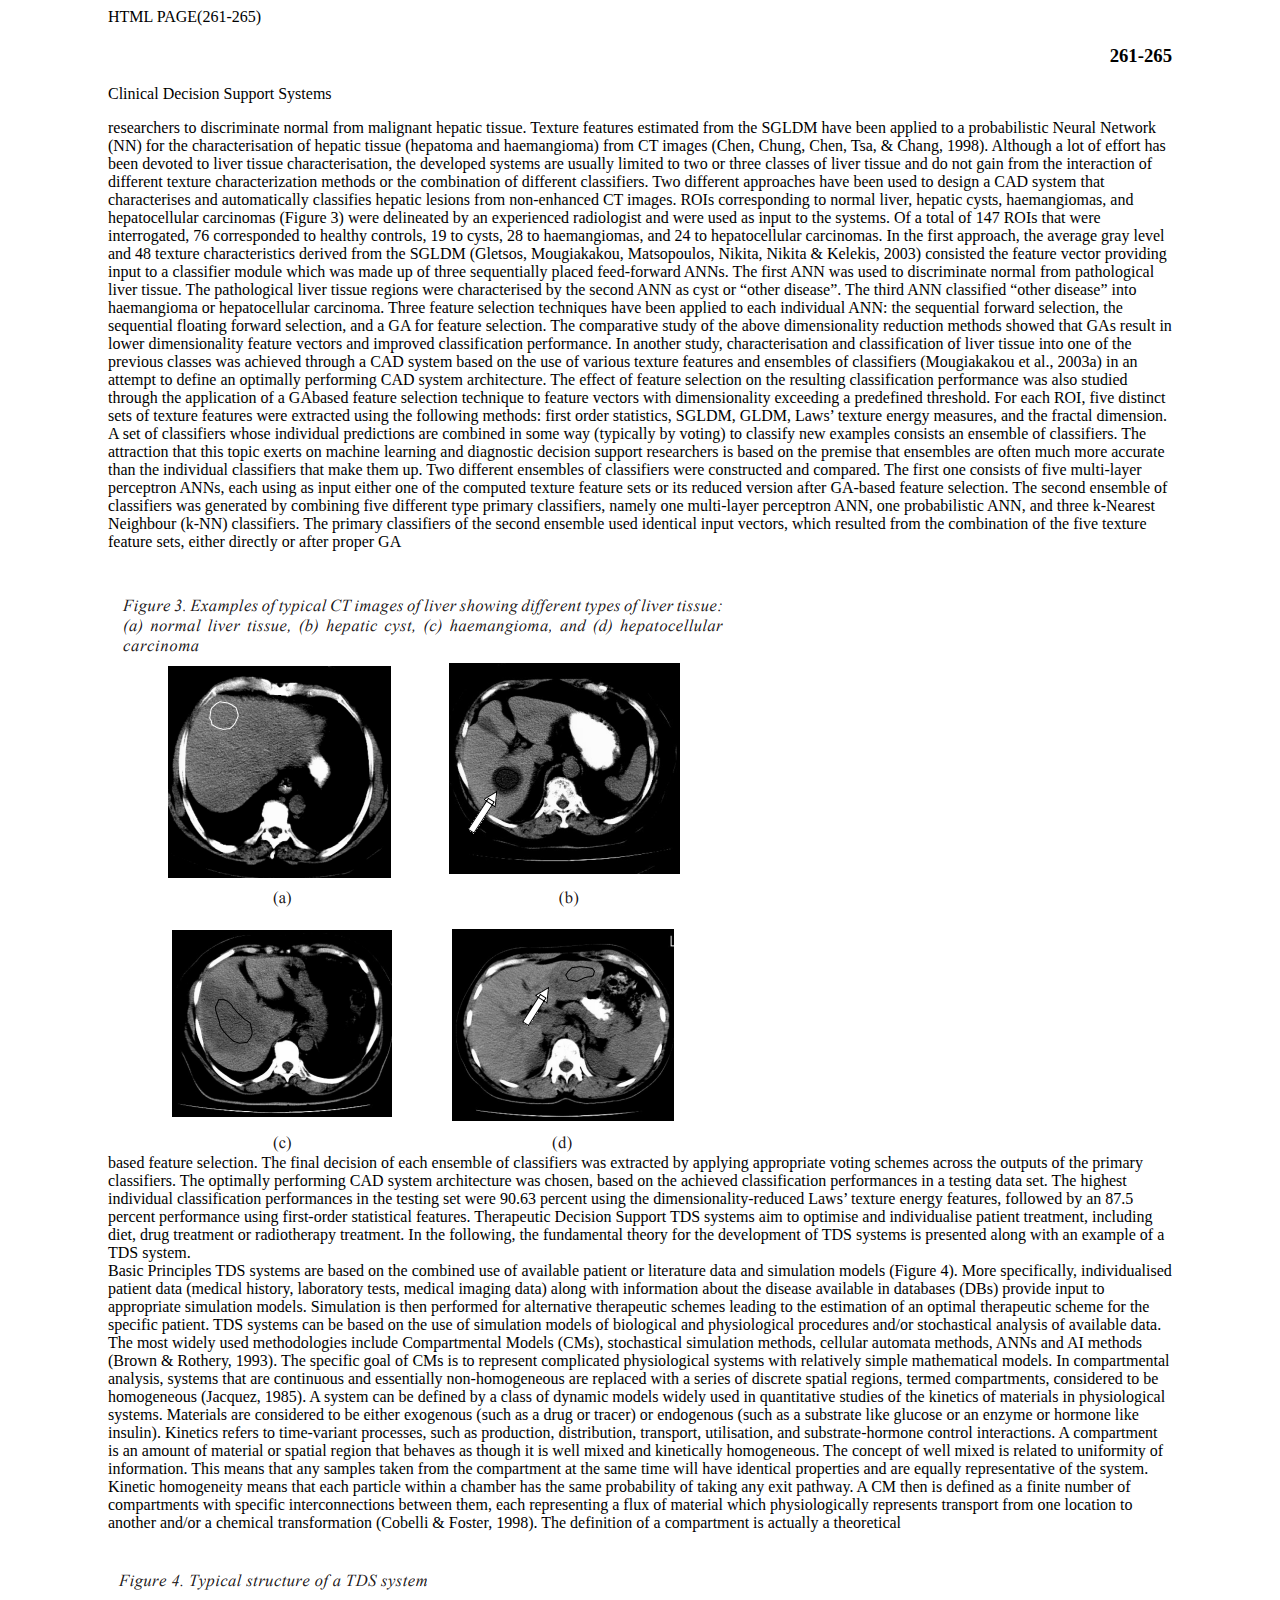
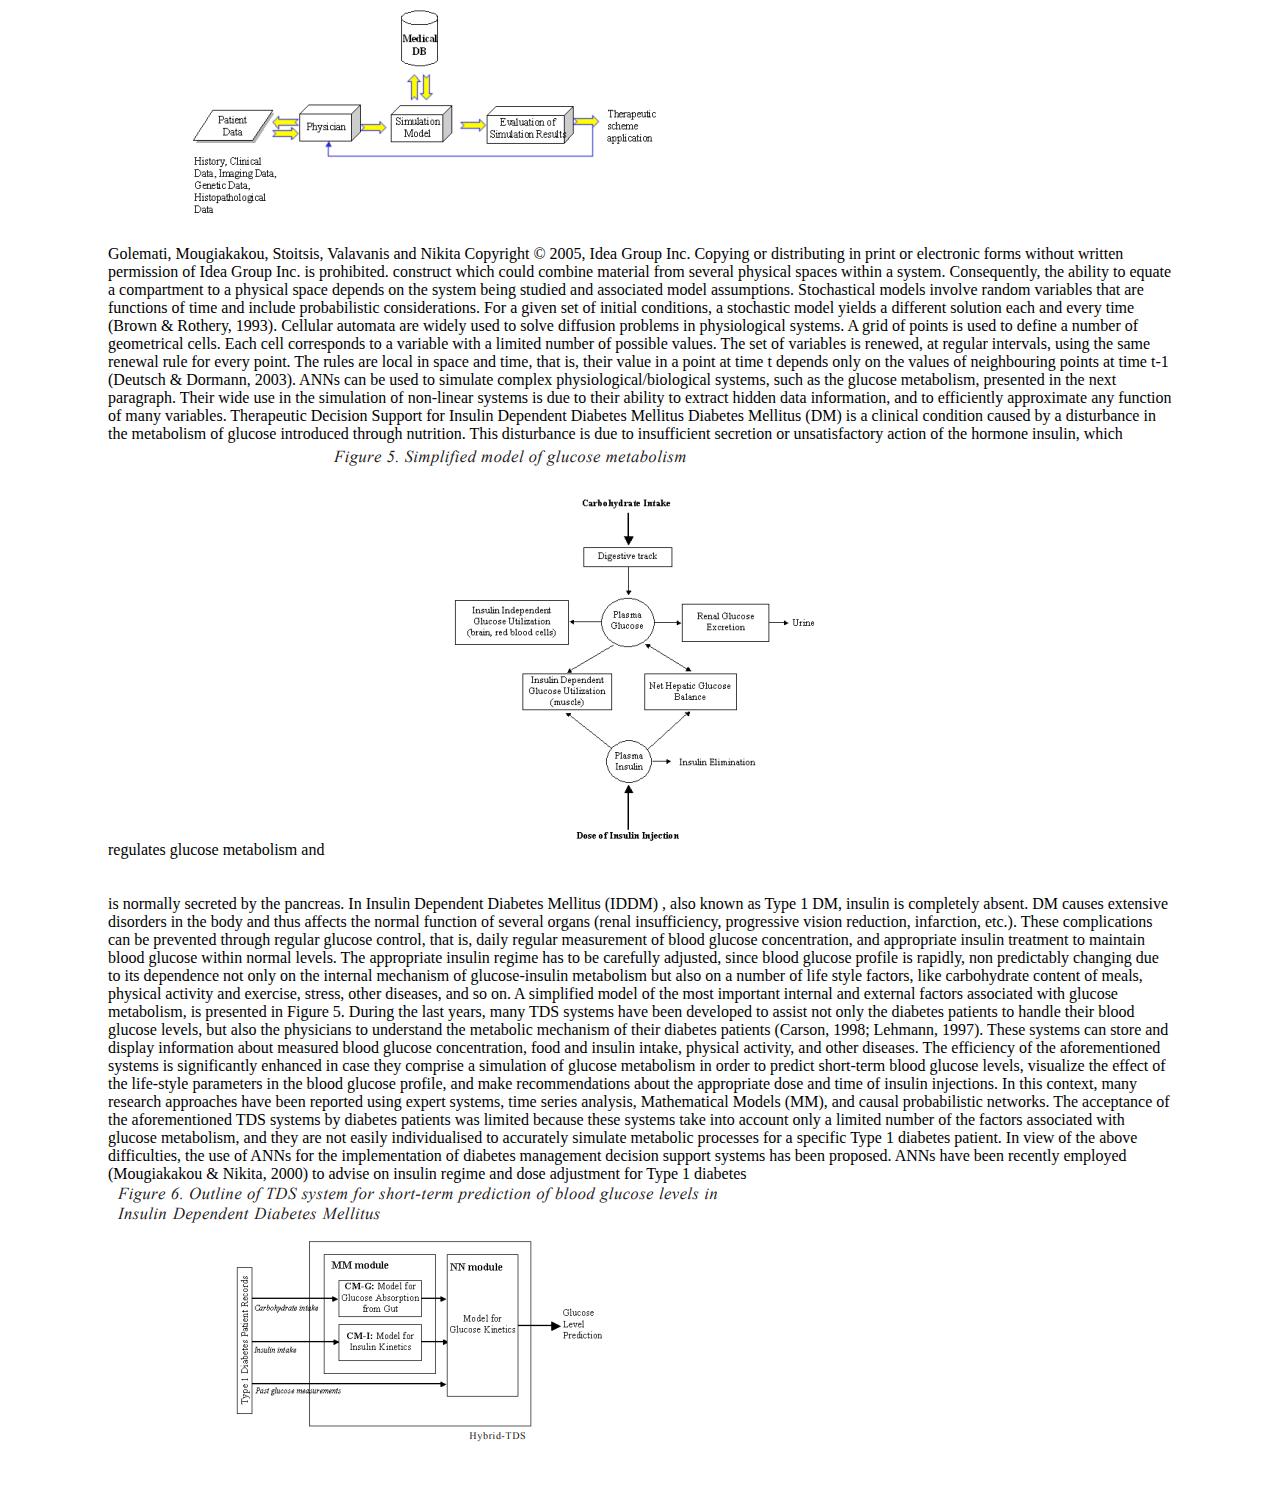
==== jan18/index.html @ 752c8277 "jan 18th task" ====
<html>
    <head>
        <link rel="stylesheet" href="style.css"
    <title>HTML PAGE(261-265)</title>
      <h3 id="heading">261-265</h3>
      <body>
          <p>Clinical Decision Support Systems</p>
          <div class="textint">researchers to discriminate normal from malignant hepatic tissue. Texture features
estimated from the SGLDM have been applied to a probabilistic Neural Network (NN) for
the characterisation of hepatic tissue (hepatoma and haemangioma) from CT images
(Chen, Chung, Chen, Tsa, & Chang, 1998). Although a lot of effort has been devoted to
liver tissue characterisation, the developed systems are usually limited to two or three
classes of liver tissue and do not gain from the interaction of different texture characterization methods or the combination of different classifiers.
Two different approaches have been used to design a CAD system that characterises and
automatically classifies hepatic lesions from non-enhanced CT images. ROIs corresponding to normal liver, hepatic cysts, haemangiomas, and hepatocellular carcinomas
(Figure 3) were delineated by an experienced radiologist and were used as input to the
systems. Of a total of 147 ROIs that were interrogated, 76 corresponded to healthy
controls, 19 to cysts, 28 to haemangiomas, and 24 to hepatocellular carcinomas.
In the first approach, the average gray level and 48 texture characteristics derived from
the SGLDM (Gletsos, Mougiakakou, Matsopoulos, Nikita, Nikita & Kelekis, 2003)
consisted the feature vector providing input to a classifier module which was made up
of three sequentially placed feed-forward ANNs. The first ANN was used to discriminate
normal from pathological liver tissue. The pathological liver tissue regions were
characterised by the second ANN as cyst or “other disease”. The third ANN classified
“other disease” into haemangioma or hepatocellular carcinoma. Three feature selection
techniques have been applied to each individual ANN: the sequential forward selection,
the sequential floating forward selection, and a GA for feature selection. The comparative
study of the above dimensionality reduction methods showed that GAs result in lower
dimensionality feature vectors and improved classification performance.
In another study, characterisation and classification of liver tissue into one of the
previous classes was achieved through a CAD system based on the use of various texture
features and ensembles of classifiers (Mougiakakou et al., 2003a) in an attempt to define
an optimally performing CAD system architecture. The effect of feature selection on the
resulting classification performance was also studied through the application of a GAbased feature selection technique to feature vectors with dimensionality exceeding a
predefined threshold. For each ROI, five distinct sets of texture features were extracted
using the following methods: first order statistics, SGLDM, GLDM, Laws’ texture energy
measures, and the fractal dimension. A set of classifiers whose individual predictions are
combined in some way (typically by voting) to classify new examples consists an
ensemble of classifiers.
The attraction that this topic exerts on machine learning and diagnostic decision support
researchers is based on the premise that ensembles are often much more accurate than
the individual classifiers that make them up. Two different ensembles of classifiers were
constructed and compared. The first one consists of five multi-layer perceptron ANNs,
each using as input either one of the computed texture feature sets or its reduced version
after GA-based feature selection. The second ensemble of classifiers was generated by
combining five different type primary classifiers, namely one multi-layer perceptron
ANN, one probabilistic ANN, and three k-Nearest Neighbour (k-NN) classifiers. The
primary classifiers of the second ensemble used identical input vectors, which resulted
from the combination of the five texture feature sets, either directly or after proper GA
          </div><br><br>
          <img src="img%201.png">
          <div class="textint">based feature selection. The final decision of each ensemble of classifiers was extracted
by applying appropriate voting schemes across the outputs of the primary classifiers.
The optimally performing CAD system architecture was chosen, based on the achieved
classification performances in a testing data set. The highest individual classification
performances in the testing set were 90.63 percent using the dimensionality-reduced
Laws’ texture energy features, followed by an 87.5 percent performance using first-order
statistical features.
Therapeutic Decision Support
TDS systems aim to optimise and individualise patient treatment, including diet, drug
treatment or radiotherapy treatment. In the following, the fundamental theory for the
development of TDS systems is presented along with an example of a TDS system.
</div>
          <div class="textint">Basic Principles
TDS systems are based on the combined use of available patient or literature data and
simulation models (Figure 4). More specifically, individualised patient data (medical
history, laboratory tests, medical imaging data) along with information about the disease
available in databases (DBs) provide input to appropriate simulation models. Simulation
is then performed for alternative therapeutic schemes leading to the estimation of an
optimal therapeutic scheme for the specific patient.
TDS systems can be based on the use of simulation models of biological and physiological procedures and/or stochastical analysis of available data. The most widely used
methodologies include Compartmental Models (CMs), stochastical simulation methods,
cellular automata methods, ANNs and AI methods (Brown & Rothery, 1993).
The specific goal of CMs is to represent complicated physiological systems with
relatively simple mathematical models. In compartmental analysis, systems that are
continuous and essentially non-homogeneous are replaced with a series of discrete
spatial regions, termed compartments, considered to be homogeneous (Jacquez, 1985).
A system can be defined by a class of dynamic models widely used in quantitative studies
of the kinetics of materials in physiological systems. Materials are considered to be either
exogenous (such as a drug or tracer) or endogenous (such as a substrate like glucose
or an enzyme or hormone like insulin). Kinetics refers to time-variant processes, such as
production, distribution, transport, utilisation, and substrate-hormone control interactions.
A compartment is an amount of material or spatial region that behaves as though it is well
mixed and kinetically homogeneous. The concept of well mixed is related to uniformity
of information. This means that any samples taken from the compartment at the same time
will have identical properties and are equally representative of the system. Kinetic
homogeneity means that each particle within a chamber has the same probability of taking
any exit pathway. A CM then is defined as a finite number of compartments with specific
interconnections between them, each representing a flux of material which physiologically represents transport from one location to another and/or a chemical transformation
(Cobelli & Foster, 1998). The definition of a compartment is actually a theoretical
          </div><br><br>
          <img src="img%202.png">
          <div class="textint">Golemati, Mougiakakou, Stoitsis, Valavanis and Nikita
Copyright © 2005, Idea Group Inc. Copying or distributing in print or electronic forms without written
permission of Idea Group Inc. is prohibited.
construct which could combine material from several physical spaces within a system.
Consequently, the ability to equate a compartment to a physical space depends on the
system being studied and associated model assumptions.
Stochastical models involve random variables that are functions of time and include
probabilistic considerations. For a given set of initial conditions, a stochastic model
yields a different solution each and every time (Brown & Rothery, 1993).
Cellular automata are widely used to solve diffusion problems in physiological systems.
A grid of points is used to define a number of geometrical cells. Each cell corresponds
to a variable with a limited number of possible values. The set of variables is renewed,
at regular intervals, using the same renewal rule for every point. The rules are local in
space and time, that is, their value in a point at time t depends only on the values of
neighbouring points at time t-1 (Deutsch & Dormann, 2003).
ANNs can be used to simulate complex physiological/biological systems, such as the
glucose metabolism, presented in the next paragraph. Their wide use in the simulation
of non-linear systems is due to their ability to extract hidden data information, and to
efficiently approximate any function of many variables.
Therapeutic Decision Support for Insulin Dependent
Diabetes Mellitus
Diabetes Mellitus (DM) is a clinical condition caused by a disturbance in the metabolism
of glucose introduced through nutrition. This disturbance is due to insufficient secretion
or unsatisfactory action of the hormone insulin, which regulates glucose metabolism and
              <img src="img3.png">
          </div><br><br>
          <div class="textint">is normally secreted by the pancreas. In Insulin Dependent Diabetes Mellitus (IDDM)
, also known as Type 1 DM, insulin is completely absent. DM causes extensive disorders
in the body and thus affects the normal function of several organs (renal insufficiency,
progressive vision reduction, infarction, etc.). These complications can be prevented
through regular glucose control, that is, daily regular measurement of blood glucose
concentration, and appropriate insulin treatment to maintain blood glucose within normal
levels. The appropriate insulin regime has to be carefully adjusted, since blood glucose
profile is rapidly, non predictably changing due to its dependence not only on the internal
mechanism of glucose-insulin metabolism but also on a number of life style factors, like
carbohydrate content of meals, physical activity and exercise, stress, other diseases, and
so on. A simplified model of the most important internal and external factors associated
with glucose metabolism, is presented in Figure 5.
During the last years, many TDS systems have been developed to assist not only the
diabetes patients to handle their blood glucose levels, but also the physicians to
understand the metabolic mechanism of their diabetes patients (Carson, 1998; Lehmann,
1997). These systems can store and display information about measured blood glucose
concentration, food and insulin intake, physical activity, and other diseases. The
efficiency of the aforementioned systems is significantly enhanced in case they comprise
a simulation of glucose metabolism in order to predict short-term blood glucose levels,
visualize the effect of the life-style parameters in the blood glucose profile, and make
recommendations about the appropriate dose and time of insulin injections. In this
context, many research approaches have been reported using expert systems, time series
analysis, Mathematical Models (MM), and causal probabilistic networks.
The acceptance of the aforementioned TDS systems by diabetes patients was limited
because these systems take into account only a limited number of the factors associated
with glucose metabolism, and they are not easily individualised to accurately simulate
metabolic processes for a specific Type 1 diabetes patient. In view of the above
difficulties, the use of ANNs for the implementation of diabetes management decision
support systems has been proposed. ANNs have been recently employed (Mougiakakou
& Nikita, 2000) to advise on insulin regime and dose adjustment for Type 1 diabetes
              <img src="img4.png">
          </div><br><br>
---- jan18/style.css ----
h3#heading{
    text-align: right !important;
}
body{
    padding-left: 100px;
    padding-right: 100px;
}
div{
    text-indent: 50px;
}
.textint{
    text-indent: inherit;
}
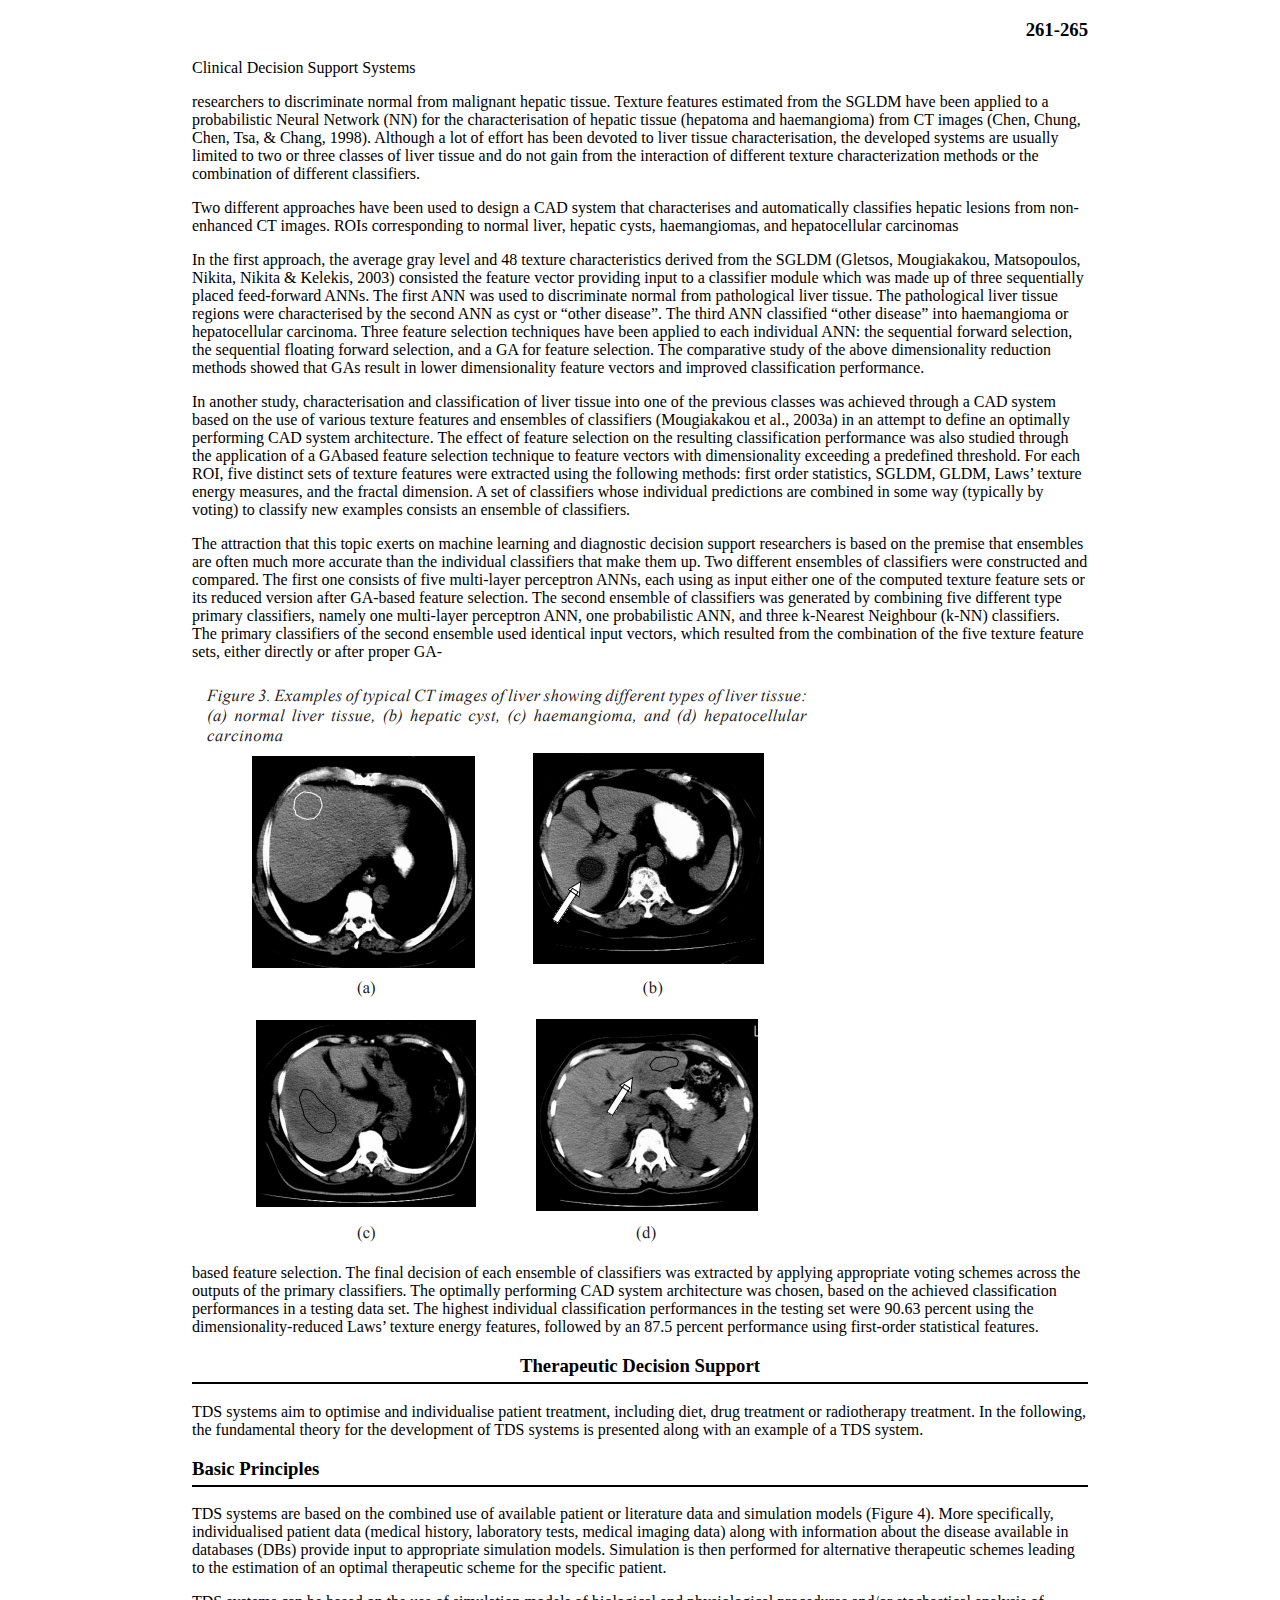
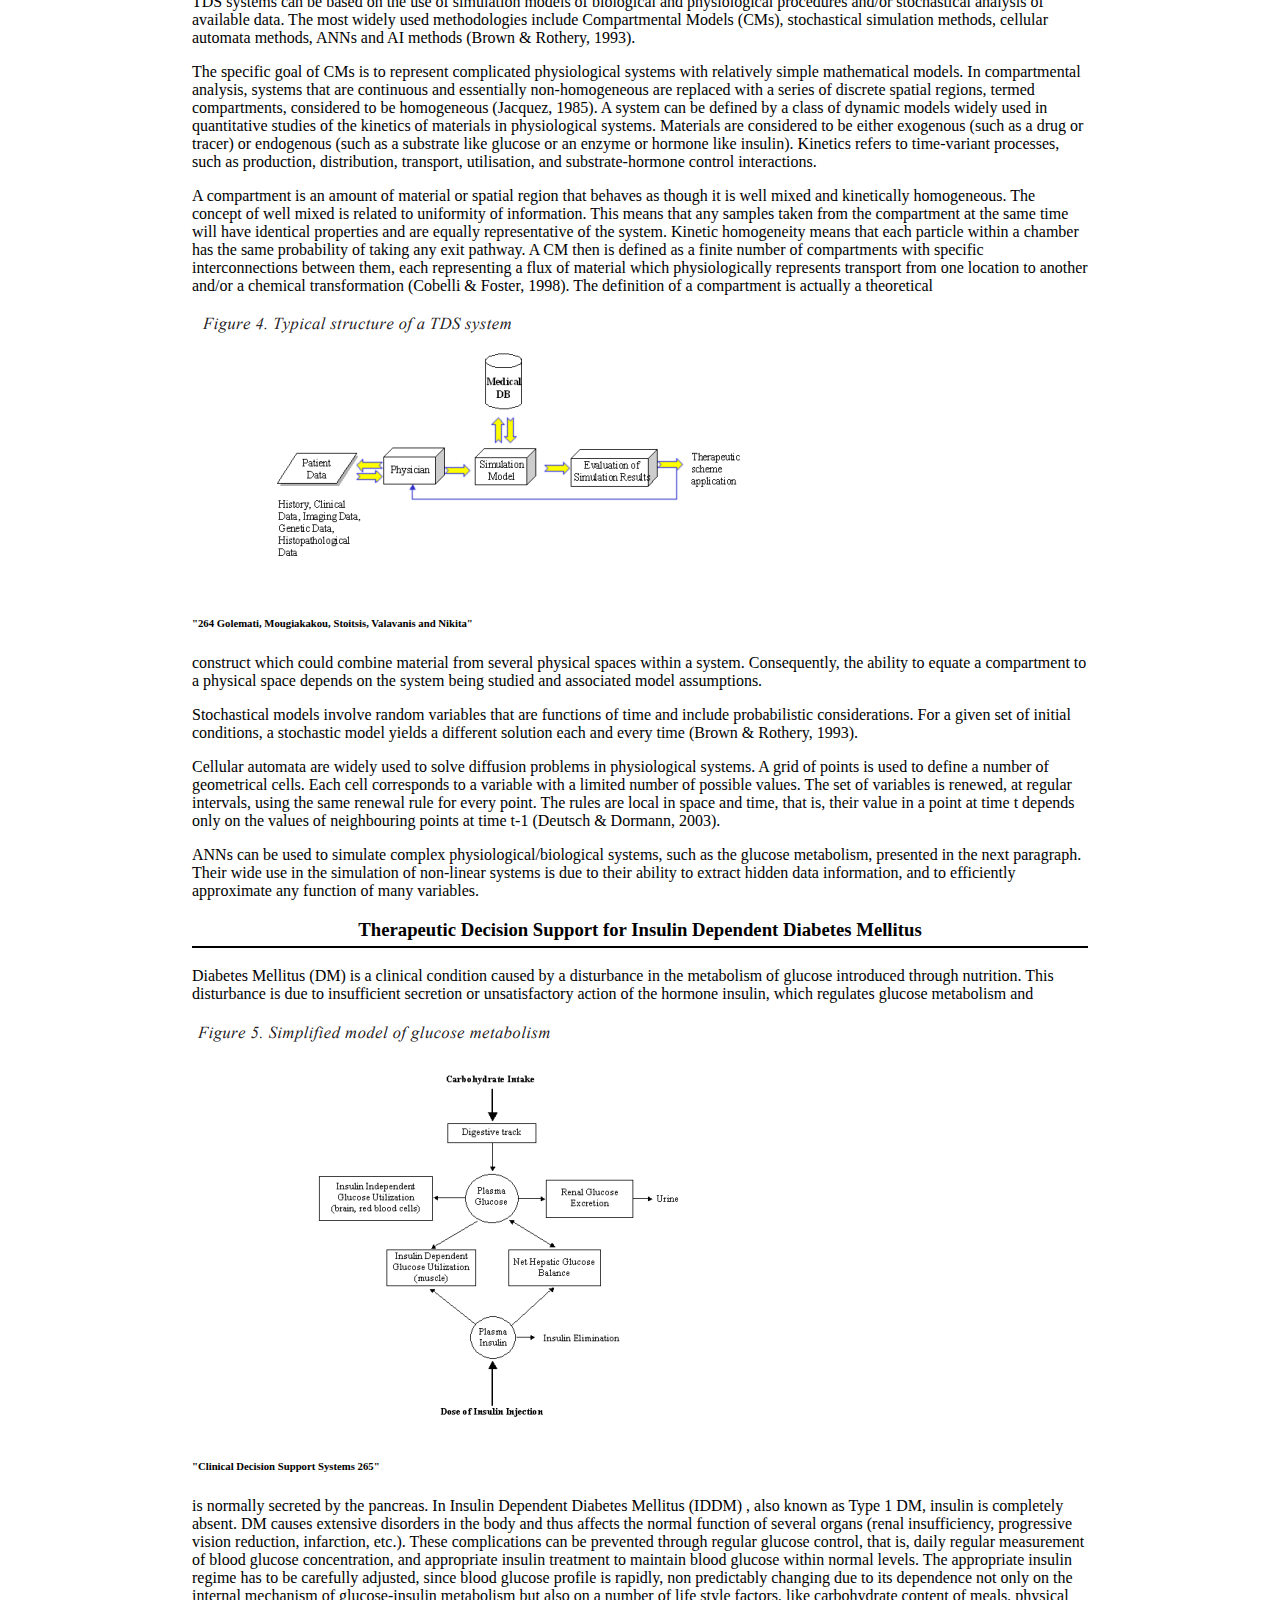
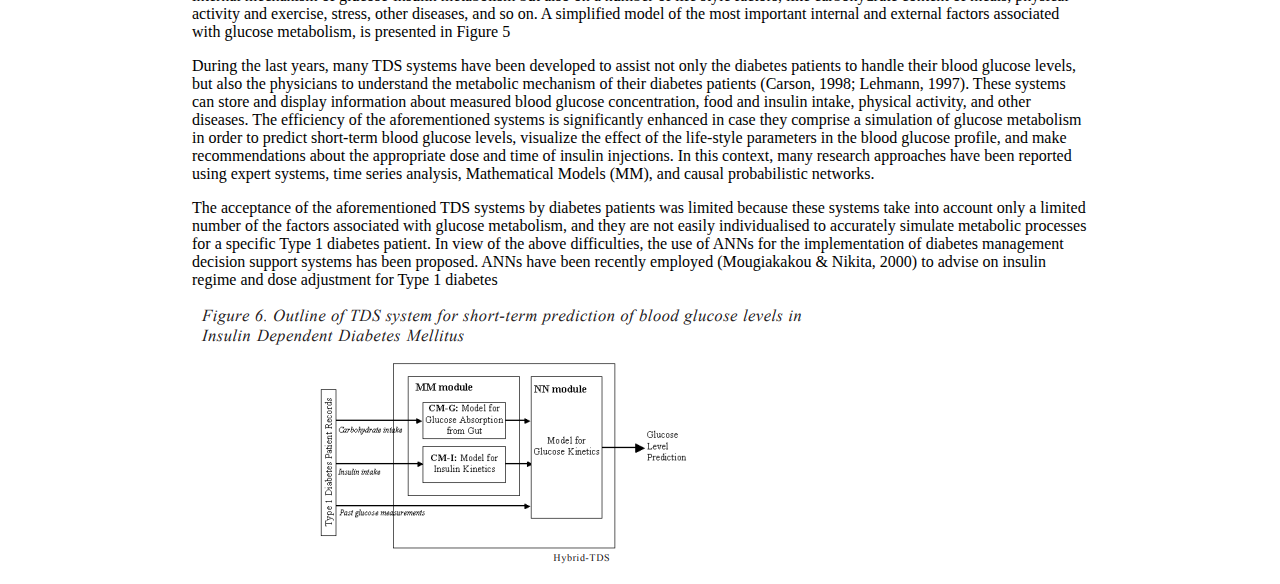
==== commit f27d3d7c: "updated index" ====
--- a/jan18/index.html
+++ b/jan18/index.html
@@ -1,22 +1,28 @@
+<!DOCTYPE html>
 <html>
     <head>
-        <link rel="stylesheet" href="style.css"
+        <link rel="stylesheet" href="style.css" />  
     <title>HTML PAGE(261-265)</title>
-      <h3 id="heading">261-265</h3>
-      <body>
-          <p>Clinical Decision Support Systems</p>
-          <div class="textint">researchers to discriminate normal from malignant hepatic tissue. Texture features
+        <style>
+            body{
+                width:70%;
+                margin:auto;
+            }
+        </style>
+</head>
+    <body>
+        <h3 id="heading">261-265</h3>
+        <p>Clinical Decision Support Systems</p>
+        <p>researchers to discriminate normal from malignant hepatic tissue. Texture features
 estimated from the SGLDM have been applied to a probabilistic Neural Network (NN) for
 the characterisation of hepatic tissue (hepatoma and haemangioma) from CT images
 (Chen, Chung, Chen, Tsa, & Chang, 1998). Although a lot of effort has been devoted to
 liver tissue characterisation, the developed systems are usually limited to two or three
-classes of liver tissue and do not gain from the interaction of different texture characterization methods or the combination of different classifiers.
-Two different approaches have been used to design a CAD system that characterises and
-automatically classifies hepatic lesions from non-enhanced CT images. ROIs corresponding to normal liver, hepatic cysts, haemangiomas, and hepatocellular carcinomas
-(Figure 3) were delineated by an experienced radiologist and were used as input to the
-systems. Of a total of 147 ROIs that were interrogated, 76 corresponded to healthy
-controls, 19 to cysts, 28 to haemangiomas, and 24 to hepatocellular carcinomas.
-In the first approach, the average gray level and 48 texture characteristics derived from
+classes of liver tissue and do not gain from the interaction of different texture characterization methods or the combination of different classifiers.</p>
+                <p>Two different approaches have been used to design a CAD system that characterises and
+automatically classifies hepatic lesions from non-enhanced CT images. ROIs corresponding to normal liver, hepatic cysts, haemangiomas, and hepatocellular carcinomas</p>
+
+                <p>In the first approach, the average gray level and 48 texture characteristics derived from
 the SGLDM (Gletsos, Mougiakakou, Matsopoulos, Nikita, Nikita & Kelekis, 2003)
 consisted the feature vector providing input to a classifier module which was made up
 of three sequentially placed feed-forward ANNs. The first ANN was used to discriminate
@@ -26,8 +32,9 @@
 techniques have been applied to each individual ANN: the sequential forward selection,
 the sequential floating forward selection, and a GA for feature selection. The comparative
 study of the above dimensionality reduction methods showed that GAs result in lower
-dimensionality feature vectors and improved classification performance.
-In another study, characterisation and classification of liver tissue into one of the
+dimensionality feature vectors and improved classification performance.</p>
+
+        <p>In another study, characterisation and classification of liver tissue into one of the
 previous classes was achieved through a CAD system based on the use of various texture
 features and ensembles of classifiers (Mougiakakou et al., 2003a) in an attempt to define
 an optimally performing CAD system architecture. The effect of feature selection on the
@@ -36,8 +43,8 @@
 using the following methods: first order statistics, SGLDM, GLDM, Laws’ texture energy
 measures, and the fractal dimension. A set of classifiers whose individual predictions are
 combined in some way (typically by voting) to classify new examples consists an
-ensemble of classifiers.
-The attraction that this topic exerts on machine learning and diagnostic decision support
+ensemble of classifiers.</p>
+           <p>The attraction that this topic exerts on machine learning and diagnostic decision support
 researchers is based on the premise that ensembles are often much more accurate than
 the individual classifiers that make them up. Two different ensembles of classifiers were
 constructed and compared. The first one consists of five multi-layer perceptron ANNs,
@@ -46,32 +53,32 @@
 combining five different type primary classifiers, namely one multi-layer perceptron
 ANN, one probabilistic ANN, and three k-Nearest Neighbour (k-NN) classifiers. The
 primary classifiers of the second ensemble used identical input vectors, which resulted
-from the combination of the five texture feature sets, either directly or after proper GA
-          </div><br><br>
-          <img src="img%201.png">
-          <div class="textint">based feature selection. The final decision of each ensemble of classifiers was extracted
+from the combination of the five texture feature sets, either directly or after proper GA-</p>
+          <img src="img%201.png" />
+          <p>based feature selection. The final decision of each ensemble of classifiers was extracted
 by applying appropriate voting schemes across the outputs of the primary classifiers.
 The optimally performing CAD system architecture was chosen, based on the achieved
 classification performances in a testing data set. The highest individual classification
 performances in the testing set were 90.63 percent using the dimensionality-reduced
 Laws’ texture energy features, followed by an 87.5 percent performance using first-order
-statistical features.
-Therapeutic Decision Support
-TDS systems aim to optimise and individualise patient treatment, including diet, drug
+statistical features.</p>
+        <h3 style='text-align: center;padding-bottom: 5px;border-bottom: 2px solid black'>Therapeutic Decision Support</h3>
+        <p>TDS systems aim to optimise and individualise patient treatment, including diet, drug
 treatment or radiotherapy treatment. In the following, the fundamental theory for the
 development of TDS systems is presented along with an example of a TDS system.
-</div>
-          <div class="textint">Basic Principles
-TDS systems are based on the combined use of available patient or literature data and
+</p>
+        <h3 style='padding-bottom: 5px;border-bottom: 2px solid black'>Basic Principles</h3>
+        <p>TDS systems are based on the combined use of available patient or literature data and
 simulation models (Figure 4). More specifically, individualised patient data (medical
 history, laboratory tests, medical imaging data) along with information about the disease
 available in databases (DBs) provide input to appropriate simulation models. Simulation
 is then performed for alternative therapeutic schemes leading to the estimation of an
-optimal therapeutic scheme for the specific patient.
-TDS systems can be based on the use of simulation models of biological and physiological procedures and/or stochastical analysis of available data. The most widely used
+optimal therapeutic scheme for the specific patient.</p>
+        <p>TDS systems can be based on the use of simulation models of biological and physiological procedures and/or stochastical analysis of available data. The most widely used
 methodologies include Compartmental Models (CMs), stochastical simulation methods,
 cellular automata methods, ANNs and AI methods (Brown & Rothery, 1993).
-The specific goal of CMs is to represent complicated physiological systems with
+</p>
+        <p>The specific goal of CMs is to represent complicated physiological systems with
 relatively simple mathematical models. In compartmental analysis, systems that are
 continuous and essentially non-homogeneous are replaced with a series of discrete
 spatial regions, termed compartments, considered to be homogeneous (Jacquez, 1985).
@@ -79,8 +86,8 @@
 of the kinetics of materials in physiological systems. Materials are considered to be either
 exogenous (such as a drug or tracer) or endogenous (such as a substrate like glucose
 or an enzyme or hormone like insulin). Kinetics refers to time-variant processes, such as
-production, distribution, transport, utilisation, and substrate-hormone control interactions.
-A compartment is an amount of material or spatial region that behaves as though it is well
+production, distribution, transport, utilisation, and substrate-hormone control interactions.</p>
+        <p>A compartment is an amount of material or spatial region that behaves as though it is well
 mixed and kinetically homogeneous. The concept of well mixed is related to uniformity
 of information. This means that any samples taken from the compartment at the same time
 will have identical properties and are equally representative of the system. Kinetic
@@ -88,35 +95,33 @@
 any exit pathway. A CM then is defined as a finite number of compartments with specific
 interconnections between them, each representing a flux of material which physiologically represents transport from one location to another and/or a chemical transformation
 (Cobelli & Foster, 1998). The definition of a compartment is actually a theoretical
-          </div><br><br>
-          <img src="img%202.png">
-          <div class="textint">Golemati, Mougiakakou, Stoitsis, Valavanis and Nikita
-Copyright © 2005, Idea Group Inc. Copying or distributing in print or electronic forms without written
-permission of Idea Group Inc. is prohibited.
-construct which could combine material from several physical spaces within a system.
+</p>
+         <img src="img%202.png" />
+          <h6>"264 Golemati, Mougiakakou, Stoitsis, Valavanis and Nikita"</h6>
+        <p>construct which could combine material from several physical spaces within a system.
 Consequently, the ability to equate a compartment to a physical space depends on the
-system being studied and associated model assumptions.
-Stochastical models involve random variables that are functions of time and include
+system being studied and associated model assumptions.</p>
+        <p>Stochastical models involve random variables that are functions of time and include
 probabilistic considerations. For a given set of initial conditions, a stochastic model
-yields a different solution each and every time (Brown & Rothery, 1993).
-Cellular automata are widely used to solve diffusion problems in physiological systems.
+yields a different solution each and every time (Brown & Rothery, 1993).</p>
+        <p>Cellular automata are widely used to solve diffusion problems in physiological systems.
 A grid of points is used to define a number of geometrical cells. Each cell corresponds
 to a variable with a limited number of possible values. The set of variables is renewed,
 at regular intervals, using the same renewal rule for every point. The rules are local in
 space and time, that is, their value in a point at time t depends only on the values of
-neighbouring points at time t-1 (Deutsch & Dormann, 2003).
-ANNs can be used to simulate complex physiological/biological systems, such as the
+neighbouring points at time t-1 (Deutsch & Dormann, 2003).</p>
+        <p>ANNs can be used to simulate complex physiological/biological systems, such as the
 glucose metabolism, presented in the next paragraph. Their wide use in the simulation
 of non-linear systems is due to their ability to extract hidden data information, and to
-efficiently approximate any function of many variables.
-Therapeutic Decision Support for Insulin Dependent
-Diabetes Mellitus
-Diabetes Mellitus (DM) is a clinical condition caused by a disturbance in the metabolism
+efficiently approximate any function of many variables.</p>
+        <h3 style='text-align: center;padding-bottom: 5px;border-bottom: 2px solid black'>Therapeutic Decision Support for Insulin Dependent
+Diabetes Mellitus</h3>
+        <p>Diabetes Mellitus (DM) is a clinical condition caused by a disturbance in the metabolism
 of glucose introduced through nutrition. This disturbance is due to insufficient secretion
-or unsatisfactory action of the hormone insulin, which regulates glucose metabolism and
+or unsatisfactory action of the hormone insulin, which regulates glucose metabolism and</p>
               <img src="img3.png">
-          </div><br><br>
-          <div class="textint">is normally secreted by the pancreas. In Insulin Dependent Diabetes Mellitus (IDDM)
+        <h6>"Clinical Decision Support Systems 265"</h6>
+        <p>is normally secreted by the pancreas. In Insulin Dependent Diabetes Mellitus (IDDM)
 , also known as Type 1 DM, insulin is completely absent. DM causes extensive disorders
 in the body and thus affects the normal function of several organs (renal insufficiency,
 progressive vision reduction, infarction, etc.). These complications can be prevented
@@ -127,8 +132,8 @@
 mechanism of glucose-insulin metabolism but also on a number of life style factors, like
 carbohydrate content of meals, physical activity and exercise, stress, other diseases, and
 so on. A simplified model of the most important internal and external factors associated
-with glucose metabolism, is presented in Figure 5.
-During the last years, many TDS systems have been developed to assist not only the
+with glucose metabolism, is presented in Figure 5</p>
+        <p>During the last years, many TDS systems have been developed to assist not only the
 diabetes patients to handle their blood glucose levels, but also the physicians to
 understand the metabolic mechanism of their diabetes patients (Carson, 1998; Lehmann,
 1997). These systems can store and display information about measured blood glucose
@@ -138,17 +143,17 @@
 visualize the effect of the life-style parameters in the blood glucose profile, and make
 recommendations about the appropriate dose and time of insulin injections. In this
 context, many research approaches have been reported using expert systems, time series
-analysis, Mathematical Models (MM), and causal probabilistic networks.
-The acceptance of the aforementioned TDS systems by diabetes patients was limited
+analysis, Mathematical Models (MM), and causal probabilistic networks.</p>
+        <p>The acceptance of the aforementioned TDS systems by diabetes patients was limited
 because these systems take into account only a limited number of the factors associated
 with glucose metabolism, and they are not easily individualised to accurately simulate
 metabolic processes for a specific Type 1 diabetes patient. In view of the above
 difficulties, the use of ANNs for the implementation of diabetes management decision
 support systems has been proposed. ANNs have been recently employed (Mougiakakou
-& Nikita, 2000) to advise on insulin regime and dose adjustment for Type 1 diabetes
-              <img src="img4.png">
-          </div><br><br>
-          
+& Nikita, 2000) to advise on insulin regime and dose adjustment for Type 1 diabetes</p>
+        <img src="img4.png">
+    </body>
+</html>
           
           
 
